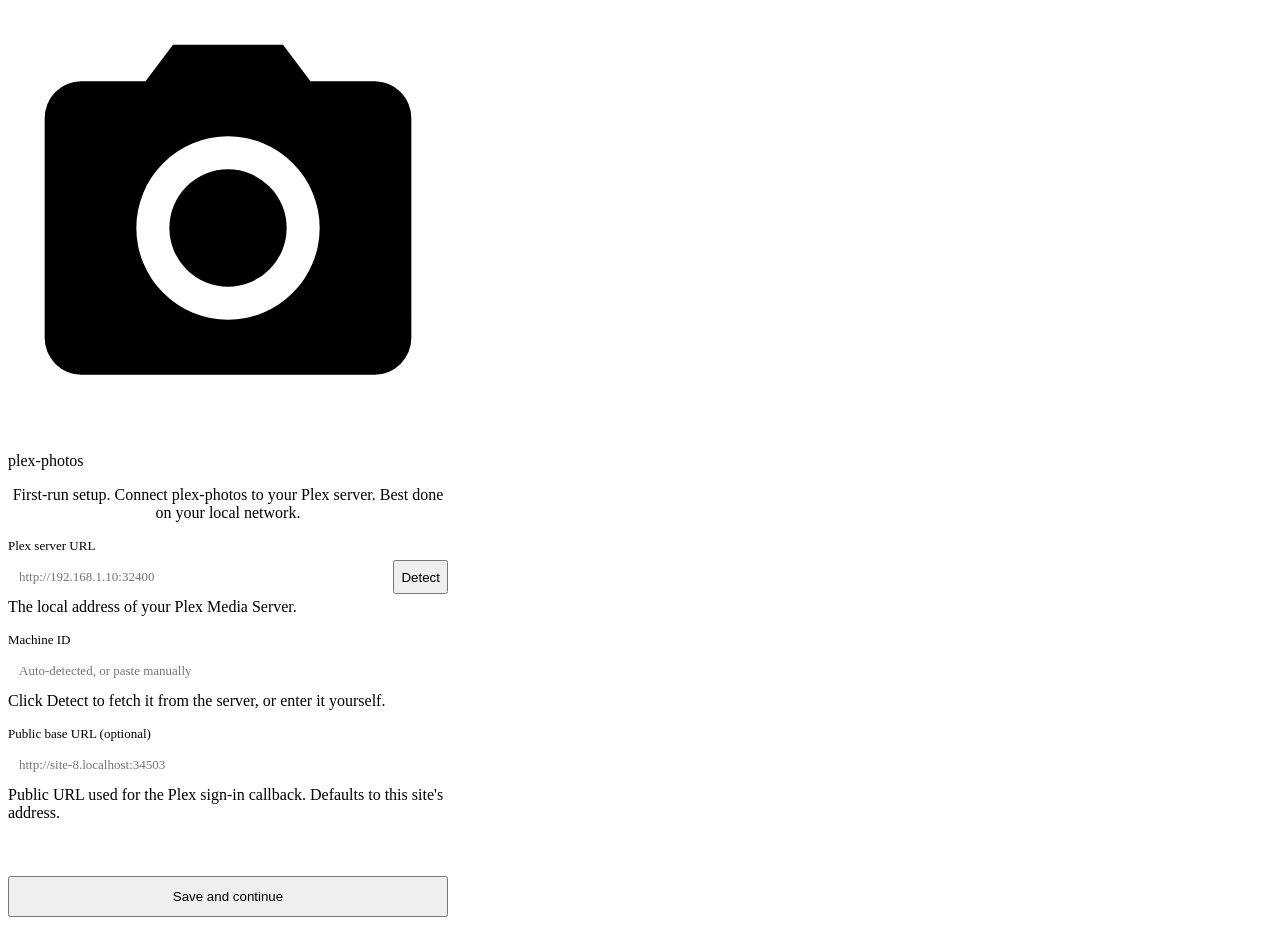
==== static/setup.html @ ca310950 "fixed many small issues for deployment" ====
<!DOCTYPE html>
<html lang="en">
<head>
<meta charset="UTF-8">
<meta name="viewport" content="width=device-width, initial-scale=1.0">
<title>plex-photos setup</title>
<link rel="stylesheet" href="/style.css">
<style>
  .setup-card { max-width: 440px; text-align: left; }
  .setup-card .login-logo { justify-content: center; width: 100%; }
  .setup-card .login-sub { text-align: center; }
  .setup-field { margin-bottom: 16px; }
  .setup-field label { display: block; font-size: 13px; margin-bottom: 6px; }
  .setup-field .field-hint { margin-top: 4px; }
  .setup-input-row { display: flex; gap: 8px; }
  .setup-card input[type="text"] {
    width: 100%; padding: 9px 11px; border-radius: var(--radius);
    border: 0.5px solid var(--border-hover); background: rgba(255,255,255,0.05);
    color: var(--text); font-size: 13px; font-family: inherit; box-sizing: border-box;
  }
  .setup-msg { font-size: 13px; margin: 8px 0 0; min-height: 18px; }
  .setup-msg.error { color: var(--danger); }
  .setup-msg.ok { color: var(--accent); }
  .setup-actions { margin-top: 20px; }
  .setup-actions .btn { width: 100%; justify-content: center; padding: 11px; }
  .btn:disabled { opacity: 0.5; cursor: default; pointer-events: none; }
</style>
</head>
<body>
<div class="login-screen">
  <div class="login-card setup-card">
    <div class="login-logo">
      <svg class="icon" viewBox="0 0 24 24"><use href="#i-camera"/></svg>
      plex-photos
    </div>
    <p class="login-sub">First-run setup. Connect plex-photos to your Plex server. Best done on your local network.</p>

    <div class="setup-field">
      <label for="serverURL">Plex server URL</label>
      <div class="setup-input-row">
        <input type="text" id="serverURL" placeholder="http://192.168.1.10:32400" autocomplete="off" spellcheck="false">
        <button class="btn" id="detect-btn" type="button">Detect</button>
      </div>
      <div class="field-hint">The local address of your Plex Media Server.</div>
    </div>

    <div class="setup-field">
      <label for="machineId">Machine ID</label>
      <input type="text" id="machineId" placeholder="Auto-detected, or paste manually" autocomplete="off" spellcheck="false">
      <div class="field-hint">Click Detect to fetch it from the server, or enter it yourself.</div>
    </div>

    <div class="setup-field">
      <label for="publicBaseURL">Public base URL <span style="color:var(--text-muted)">(optional)</span></label>
      <input type="text" id="publicBaseURL" placeholder="" autocomplete="off" spellcheck="false">
      <div class="field-hint">Public URL used for the Plex sign-in callback. Defaults to this site's address.</div>
    </div>

    <p class="setup-msg" id="msg"></p>

    <div class="setup-actions">
      <button class="btn accent" id="save-btn" type="button">Save and continue</button>
    </div>
  </div>
</div>

<svg width="0" height="0" style="position:absolute" aria-hidden="true">
  <symbol id="i-camera" viewBox="0 0 24 24"><path fill="currentColor" d="M12 15.2a3.2 3.2 0 1 0 0-6.4 3.2 3.2 0 0 0 0 6.4Zm0 1.8a5 5 0 1 1 0-10 5 5 0 0 1 0 10ZM9 2l-1.5 2H4a2 2 0 0 0-2 2v12a2 2 0 0 0 2 2h16a2 2 0 0 0 2-2V6a2 2 0 0 0-2-2h-3.5L15 2H9Z"/></symbol>
</svg>

<script>
"use strict";
(function () {
  const $ = (id) => document.getElementById(id);
  const serverURL = $("serverURL");
  const machineId = $("machineId");
  const publicBaseURL = $("publicBaseURL");
  const detectBtn = $("detect-btn");
  const saveBtn = $("save-btn");
  const msg = $("msg");

  // Default the public base URL to the current origin as a sensible guess.
  publicBaseURL.placeholder = window.location.origin;

  function setMsg(text, kind) {
    msg.textContent = text || "";
    msg.className = "setup-msg" + (kind ? " " + kind : "");
  }

  async function postJSON(url, body) {
    const res = await fetch(url, {
      method: "POST",
      headers: { "Content-Type": "application/json" },
      body: JSON.stringify(body),
    });
    let data = {};
    try { data = await res.json(); } catch (_) {}
    if (!res.ok) throw new Error(data.error || ("Request failed (" + res.status + ")"));
    return data;
  }

  detectBtn.addEventListener("click", async () => {
    const url = serverURL.value.trim();
    if (!url) { setMsg("Enter the Plex server URL first.", "error"); return; }
    detectBtn.disabled = true;
    setMsg("Contacting Plex server\u2026", "");
    try {
      const data = await postJSON("/api/setup/identity", { serverURL: url });
      machineId.value = data.machineId || "";
      setMsg("Machine ID detected.", "ok");
    } catch (e) {
      setMsg(e.message, "error");
    } finally {
      detectBtn.disabled = false;
    }
  });

  saveBtn.addEventListener("click", async () => {
    const payload = {
      serverURL: serverURL.value.trim(),
      machineId: machineId.value.trim(),
      publicBaseURL: publicBaseURL.value.trim(),
    };
    if (!payload.serverURL || !payload.machineId) {
      setMsg("Server URL and Machine ID are required.", "error");
      return;
    }
    saveBtn.disabled = true;
    setMsg("Saving\u2026", "");
    try {
      await postJSON("/api/setup/save", payload);
      setMsg("Saved. Redirecting\u2026", "ok");
      window.location.href = "/";
    } catch (e) {
      setMsg(e.message, "error");
      saveBtn.disabled = false;
    }
  });
})();
</script>
</body>
</html>
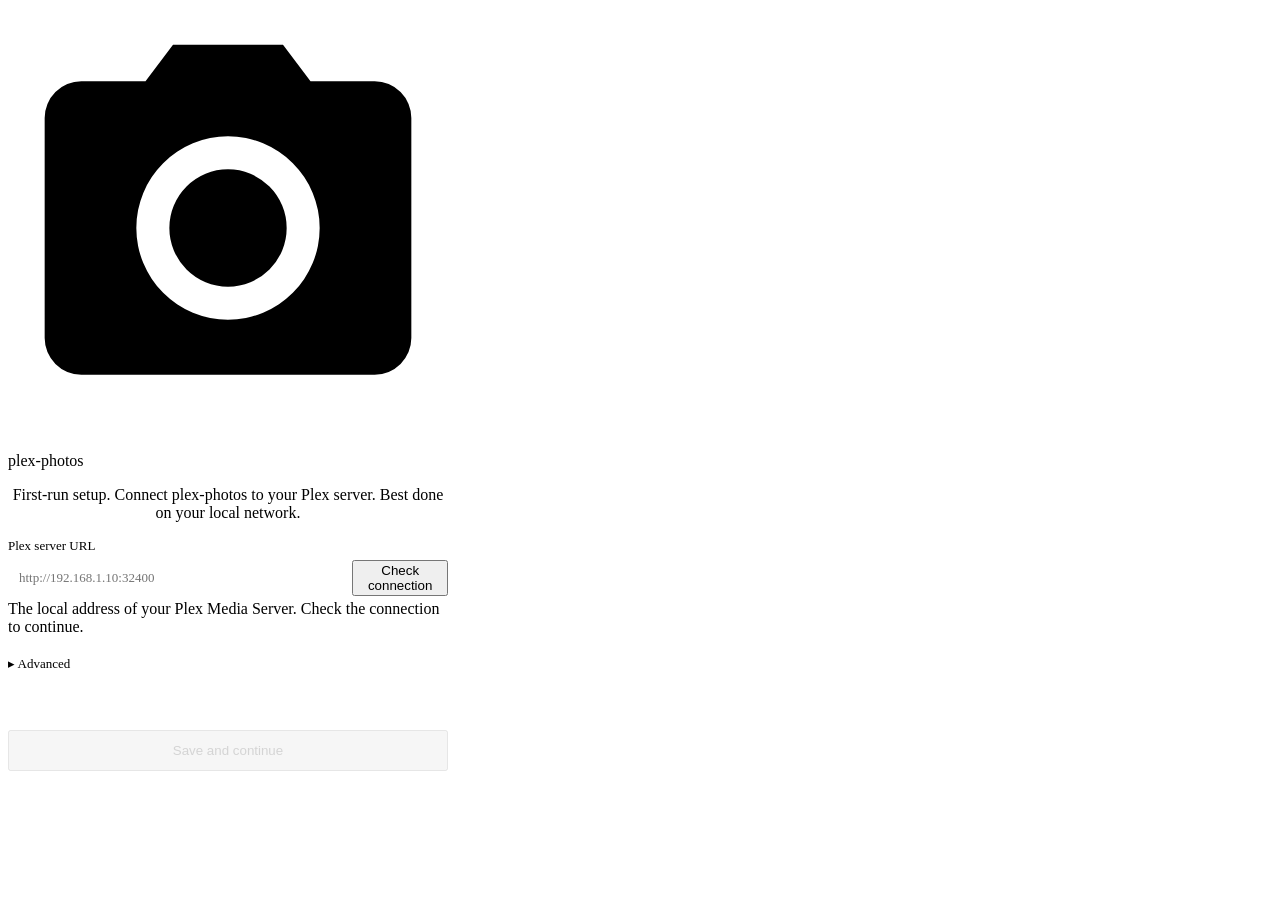
==== commit 76b2e4f5: "Make PUBLIC_BASE_URL optional with request-based callback detection Derive the Plex OAuth callback b" ====
--- a/static/setup.html
+++ b/static/setup.html
@@ -24,6 +24,17 @@
   .setup-actions { margin-top: 20px; }
   .setup-actions .btn { width: 100%; justify-content: center; padding: 11px; }
   .btn:disabled { opacity: 0.5; cursor: default; pointer-events: none; }
+  .setup-advanced { margin-bottom: 16px; }
+  .setup-advanced summary {
+    cursor: pointer; font-size: 13px; color: var(--text-muted);
+    list-style: none; user-select: none; padding: 4px 0;
+  }
+  .setup-advanced summary::-webkit-details-marker { display: none; }
+  .setup-advanced summary::before { content: "\25B8\00a0"; }
+  .setup-advanced[open] summary::before { content: "\25BE\00a0"; }
+  .setup-advanced summary:hover { color: var(--text); }
+  .setup-advanced[open] summary { margin-bottom: 12px; }
+  .setup-advanced .setup-field { margin-bottom: 0; }
 </style>
 </head>
 <body>
@@ -39,27 +50,26 @@
       <label for="serverURL">Plex server URL</label>
       <div class="setup-input-row">
         <input type="text" id="serverURL" placeholder="http://192.168.1.10:32400" autocomplete="off" spellcheck="false">
-        <button class="btn" id="detect-btn" type="button">Detect</button>
+        <button class="btn" id="detect-btn" type="button">Check connection</button>
       </div>
-      <div class="field-hint">The local address of your Plex Media Server.</div>
+      <div class="field-hint">The local address of your Plex Media Server. Check the connection to continue.</div>
     </div>
 
-    <div class="setup-field">
-      <label for="machineId">Machine ID</label>
-      <input type="text" id="machineId" placeholder="Auto-detected, or paste manually" autocomplete="off" spellcheck="false">
-      <div class="field-hint">Click Detect to fetch it from the server, or enter it yourself.</div>
-    </div>
+    <input type="hidden" id="machineId">
 
-    <div class="setup-field">
-      <label for="publicBaseURL">Public base URL <span style="color:var(--text-muted)">(optional)</span></label>
-      <input type="text" id="publicBaseURL" placeholder="" autocomplete="off" spellcheck="false">
-      <div class="field-hint">Public URL used for the Plex sign-in callback. Defaults to this site's address.</div>
-    </div>
+    <details class="setup-advanced">
+      <summary>Advanced</summary>
+      <div class="setup-field">
+        <label for="publicBaseURL">Public base URL <span style="color:var(--text-muted)">(optional)</span></label>
+        <input type="text" id="publicBaseURL" placeholder="" autocomplete="off" spellcheck="false">
+        <div class="field-hint">Public URL used for the Plex sign-in callback. Auto-detected from this site's address; set it only if that's wrong (e.g. behind a reverse proxy).</div>
+      </div>
+    </details>
 
     <p class="setup-msg" id="msg"></p>
 
     <div class="setup-actions">
-      <button class="btn accent" id="save-btn" type="button">Save and continue</button>
+      <button class="btn accent" id="save-btn" type="button" disabled>Save and continue</button>
     </div>
   </div>
 </div>
@@ -99,6 +109,13 @@
     return data;
   }
 
+  // The save button stays disabled until the connection has been verified.
+  // Editing the server URL invalidates a previous successful check.
+  serverURL.addEventListener("input", () => {
+    saveBtn.disabled = true;
+    machineId.value = "";
+  });
+
   detectBtn.addEventListener("click", async () => {
     const url = serverURL.value.trim();
     if (!url) { setMsg("Enter the Plex server URL first.", "error"); return; }
@@ -107,8 +124,11 @@
     try {
       const data = await postJSON("/api/setup/identity", { serverURL: url });
       machineId.value = data.machineId || "";
-      setMsg("Machine ID detected.", "ok");
+      if (!machineId.value) throw new Error("Server reachable but no machine ID returned.");
+      setMsg("Connection verified.", "ok");
+      saveBtn.disabled = false;
     } catch (e) {
+      saveBtn.disabled = true;
       setMsg(e.message, "error");
     } finally {
       detectBtn.disabled = false;
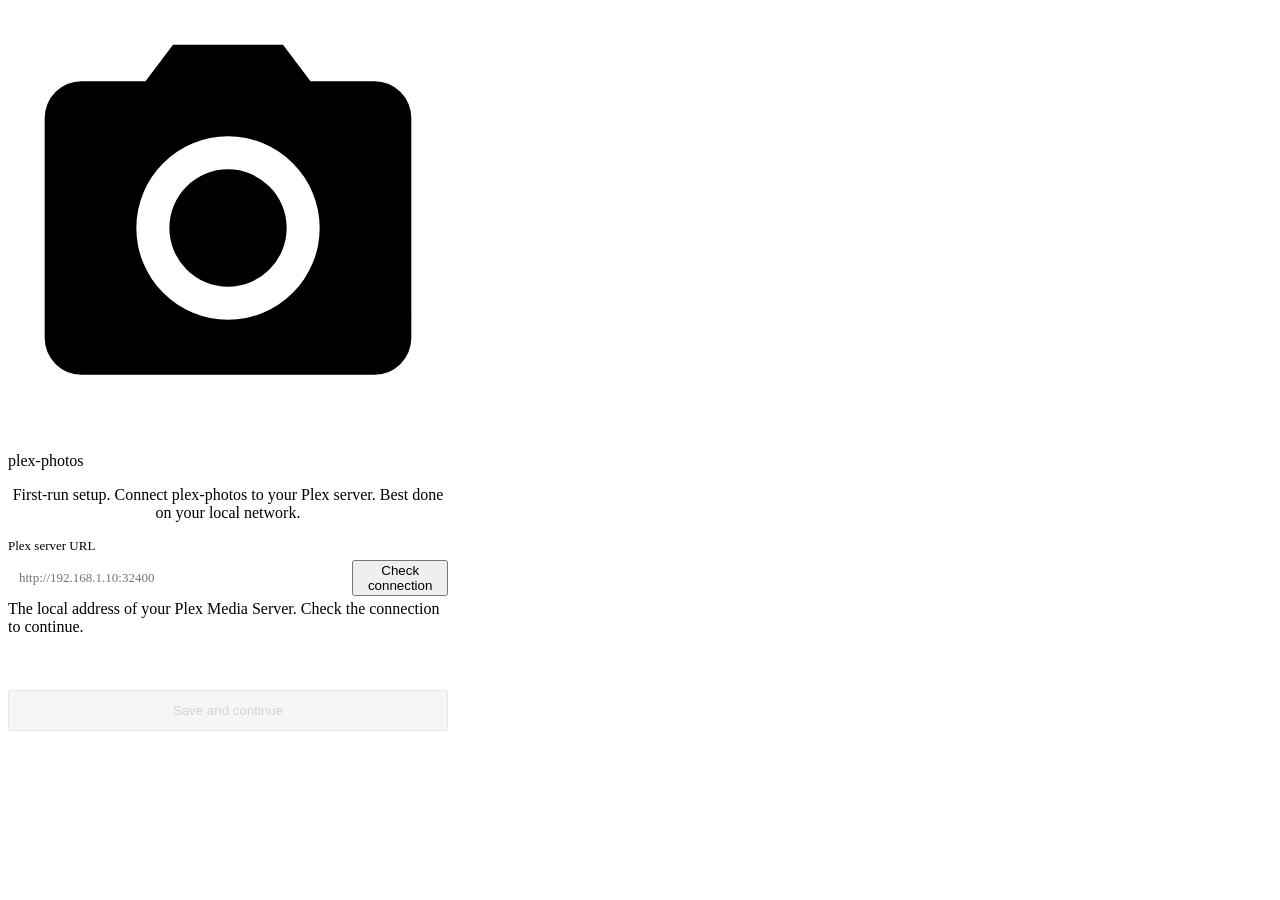
==== commit c2ea821a: "Add client-side Plex popup login flow Run the Plex PIN flow in a browser popup that polls plex.tv di" ====
--- a/static/setup.html
+++ b/static/setup.html
@@ -57,15 +57,6 @@
 
     <input type="hidden" id="machineId">
 
-    <details class="setup-advanced">
-      <summary>Advanced</summary>
-      <div class="setup-field">
-        <label for="publicBaseURL">Public base URL <span style="color:var(--text-muted)">(optional)</span></label>
-        <input type="text" id="publicBaseURL" placeholder="" autocomplete="off" spellcheck="false">
-        <div class="field-hint">Public URL used for the Plex sign-in callback. Auto-detected from this site's address; set it only if that's wrong (e.g. behind a reverse proxy).</div>
-      </div>
-    </details>
-
     <p class="setup-msg" id="msg"></p>
 
     <div class="setup-actions">
@@ -84,13 +75,9 @@
   const $ = (id) => document.getElementById(id);
   const serverURL = $("serverURL");
   const machineId = $("machineId");
-  const publicBaseURL = $("publicBaseURL");
   const detectBtn = $("detect-btn");
   const saveBtn = $("save-btn");
   const msg = $("msg");
-
-  // Default the public base URL to the current origin as a sensible guess.
-  publicBaseURL.placeholder = window.location.origin;
 
   function setMsg(text, kind) {
     msg.textContent = text || "";
@@ -139,7 +126,6 @@
     const payload = {
       serverURL: serverURL.value.trim(),
       machineId: machineId.value.trim(),
-      publicBaseURL: publicBaseURL.value.trim(),
     };
     if (!payload.serverURL || !payload.machineId) {
       setMsg("Server URL and Machine ID are required.", "error");
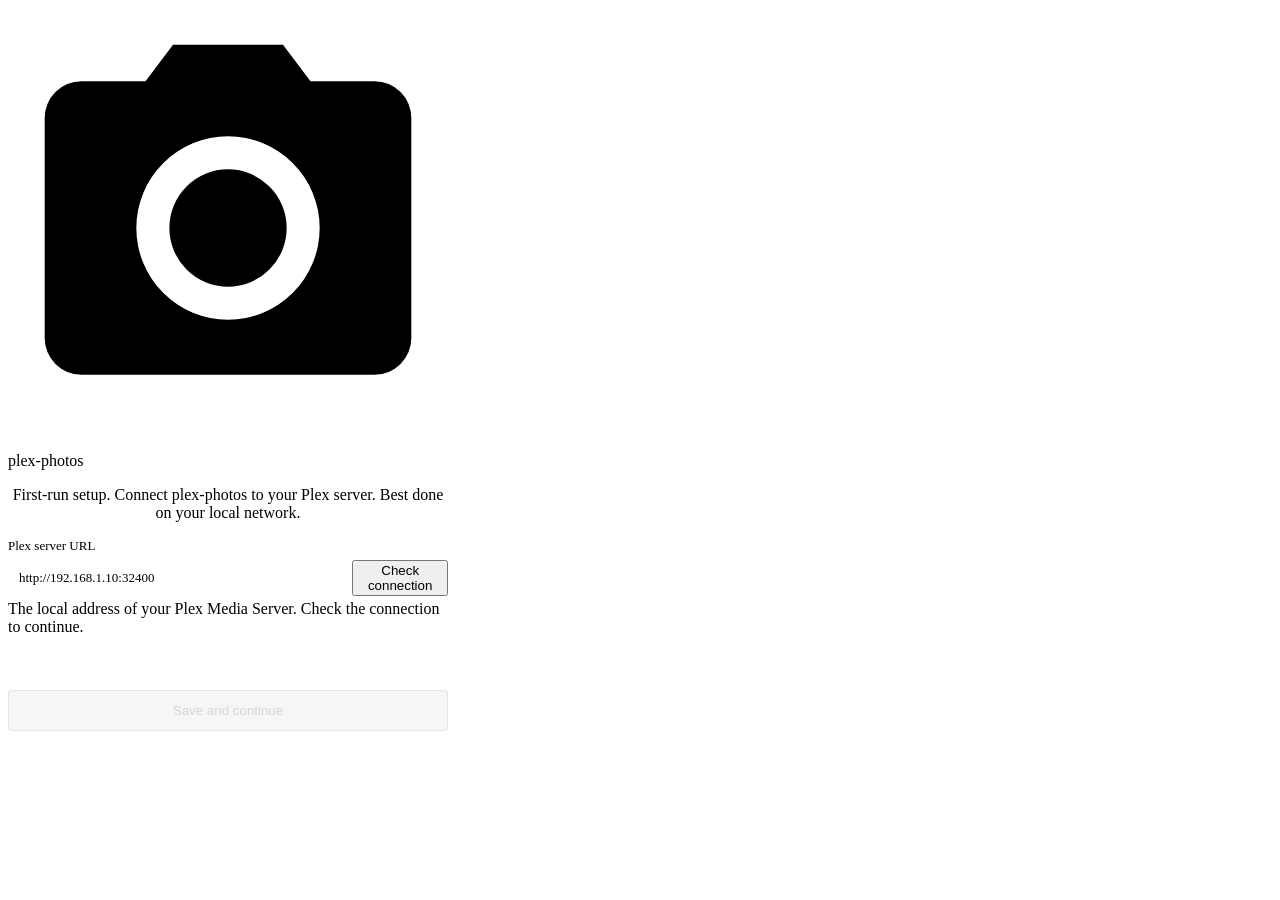
==== commit 3cd01481: "Add configurable thumbnail concurrency, filter, and per-row limits Adds admin settings for thumbnail" ====
--- a/static/setup.html
+++ b/static/setup.html
@@ -17,6 +17,13 @@
     width: 100%; padding: 9px 11px; border-radius: var(--radius);
     border: 0.5px solid var(--border-hover); background: rgba(255,255,255,0.05);
     color: var(--text); font-size: 13px; font-family: inherit; box-sizing: border-box;
+    transition: border-color 0.15s, box-shadow 0.15s, background 0.15s;
+  }
+  .setup-card input[type="text"]::placeholder { color: var(--text-hint); }
+  .setup-card input[type="text"]:hover { border-color: rgba(255,255,255,0.22); }
+  .setup-card input[type="text"]:focus {
+    outline: none; border-color: var(--accent);
+    box-shadow: 0 0 0 3px var(--accent-dim); background: var(--bg);
   }
   .setup-msg { font-size: 13px; margin: 8px 0 0; min-height: 18px; }
   .setup-msg.error { color: var(--danger); }
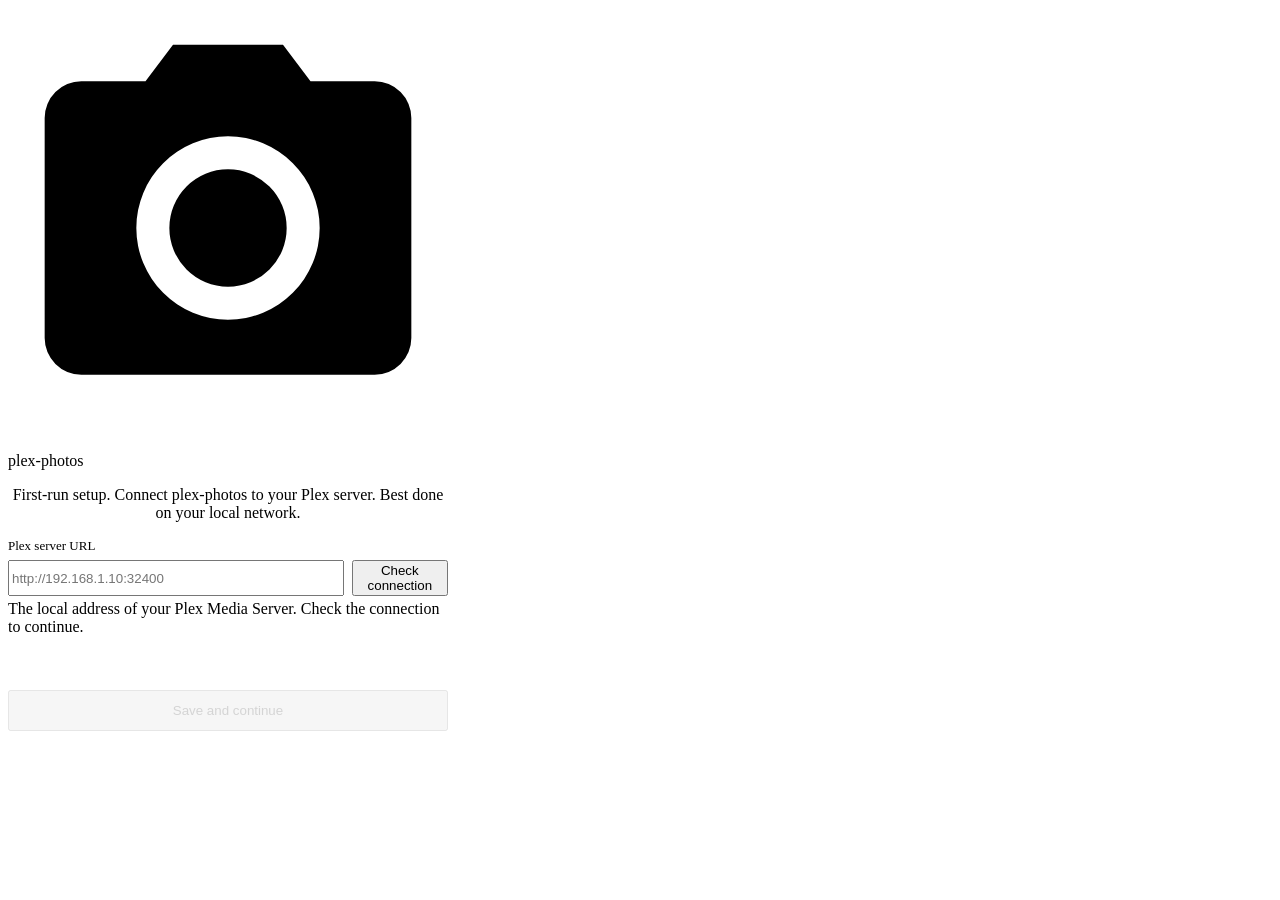
==== commit 86f8ae66: "Add orphaned-thumbnail cleanup and speed up scans via cache index Introduce a standalone thumbnail c" ====
--- a/static/setup.html
+++ b/static/setup.html
@@ -13,18 +13,7 @@
   .setup-field label { display: block; font-size: 13px; margin-bottom: 6px; }
   .setup-field .field-hint { margin-top: 4px; }
   .setup-input-row { display: flex; gap: 8px; }
-  .setup-card input[type="text"] {
-    width: 100%; padding: 9px 11px; border-radius: var(--radius);
-    border: 0.5px solid var(--border-hover); background: rgba(255,255,255,0.05);
-    color: var(--text); font-size: 13px; font-family: inherit; box-sizing: border-box;
-    transition: border-color 0.15s, box-shadow 0.15s, background 0.15s;
-  }
-  .setup-card input[type="text"]::placeholder { color: var(--text-hint); }
-  .setup-card input[type="text"]:hover { border-color: rgba(255,255,255,0.22); }
-  .setup-card input[type="text"]:focus {
-    outline: none; border-color: var(--accent);
-    box-shadow: 0 0 0 3px var(--accent-dim); background: var(--bg);
-  }
+  .setup-card .control { width: 100%; box-sizing: border-box; }
   .setup-msg { font-size: 13px; margin: 8px 0 0; min-height: 18px; }
   .setup-msg.error { color: var(--danger); }
   .setup-msg.ok { color: var(--accent); }
@@ -56,7 +45,7 @@
     <div class="setup-field">
       <label for="serverURL">Plex server URL</label>
       <div class="setup-input-row">
-        <input type="text" id="serverURL" placeholder="http://192.168.1.10:32400" autocomplete="off" spellcheck="false">
+        <input type="text" class="control" id="serverURL" placeholder="http://192.168.1.10:32400" autocomplete="off" spellcheck="false">
         <button class="btn" id="detect-btn" type="button">Check connection</button>
       </div>
       <div class="field-hint">The local address of your Plex Media Server. Check the connection to continue.</div>
